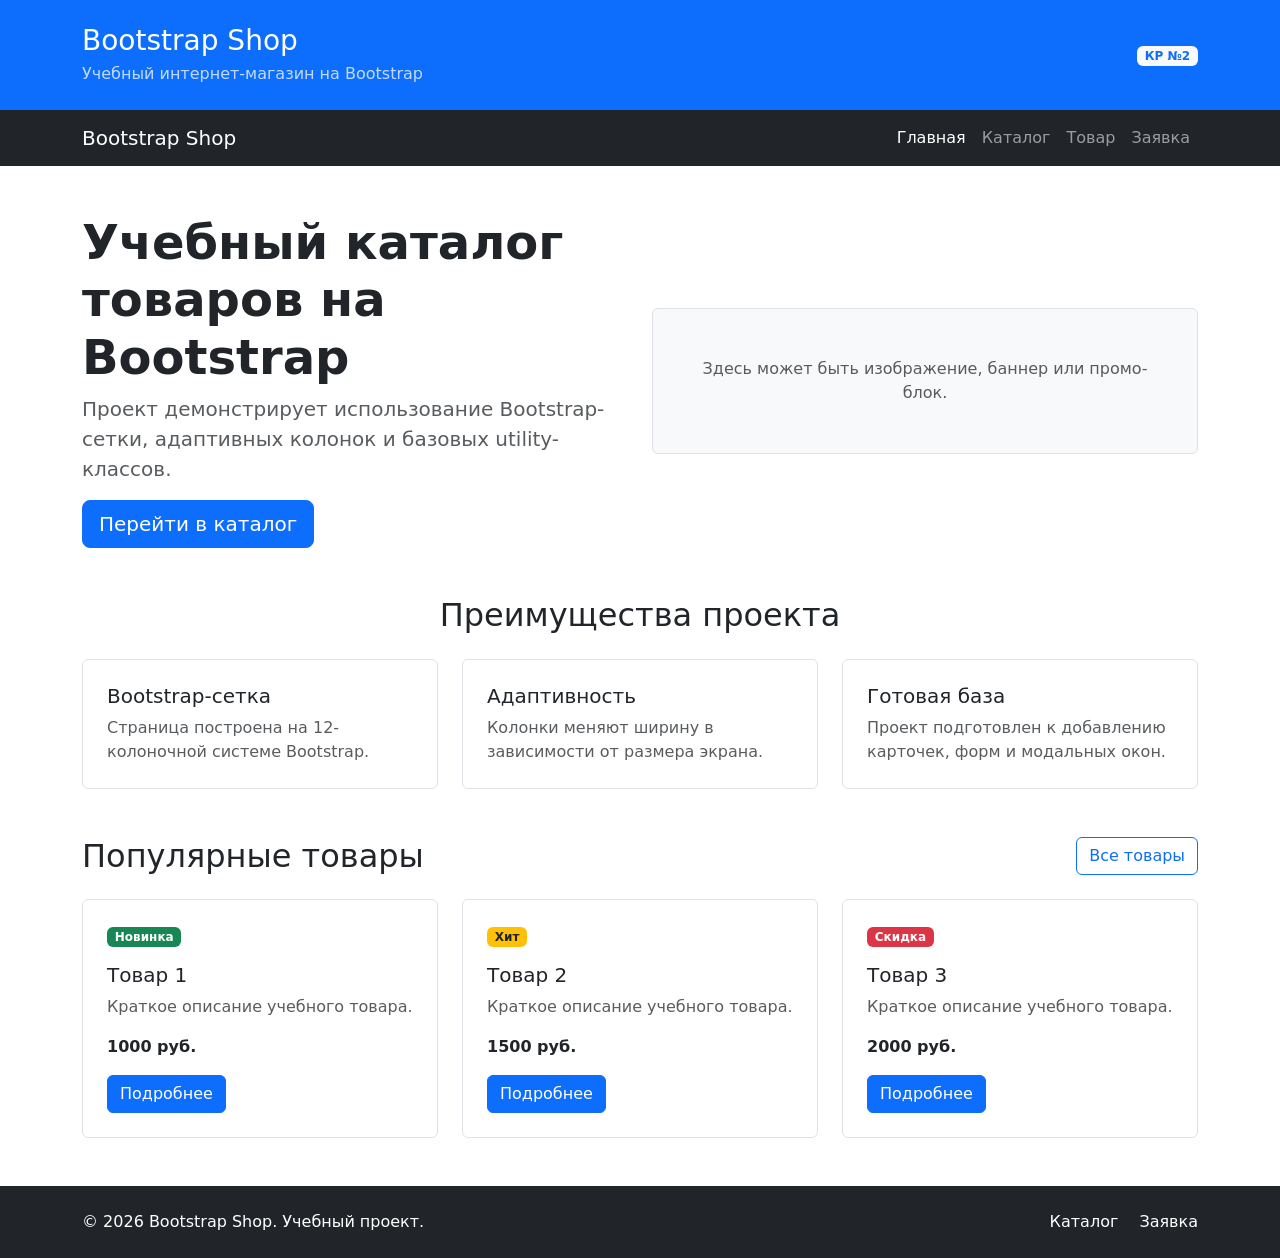
==== index.html @ d41ec6d2 "feat: create Bootstrap grid homepage" ====
<!DOCTYPE html>
<html lang="ru">
<head>
  <meta charset="UTF-8">
  <meta name="viewport" content="width=device-width, initial-scale=1.0">
  <title>Главная — Bootstrap Shop</title>
  <link
  href="https://cdn.jsdelivr.net/npm/bootstrap@5.3.3/dist/css/bootstrap.min.css"
  rel="stylesheet"
>
<link rel="stylesheet" href="css/custom.css">

</head>
<body>
  <header class="bg-primary text-white py-4">
  <div class="container">
    <div class="row align-items-center">
      <div class="col-12 col-md-8">
        <h1 class="h3 mb-1">Bootstrap Shop</h1>
        <p class="mb-0 opacity-75">
          Учебный интернет-магазин на Bootstrap
        </p>
      </div>

      <div class="col-12 col-md-4 text-md-end mt-3 mt-md-0">
        <span class="badge bg-light text-primary">
          КР №2
        </span>
      </div>
    </div>
  </div>
</header>
<nav class="navbar navbar-expand-lg navbar-dark bg-dark">
  <div class="container">
    <a class="navbar-brand" href="index.html">Bootstrap Shop</a>

    <button
      class="navbar-toggler"
      type="button"
      data-bs-toggle="collapse"
      data-bs-target="#mainNavbar"
      aria-controls="mainNavbar"
      aria-expanded="false"
      aria-label="Переключить навигацию"
    >
      <span class="navbar-toggler-icon"></span>
    </button>

    <div class="collapse navbar-collapse" id="mainNavbar">
      <ul class="navbar-nav ms-auto">
        <li class="nav-item">
          <a class="nav-link active" aria-current="page" href="index.html">
            Главная
          </a>
        </li>
        <li class="nav-item">
          <a class="nav-link" href="catalog.html">Каталог</a>
        </li>
        <li class="nav-item">
          <a class="nav-link" href="product.html">Товар</a>
        </li>
        <li class="nav-item">
          <a class="nav-link" href="order.html">Заявка</a>
        </li>
      </ul>
    </div>
  </div>
</nav>
<main>
  <section class="container my-5">
    <div class="row align-items-center g-4">
      <div class="col-12 col-lg-6">
        <h2 class="display-5 fw-bold">
          Учебный каталог товаров на Bootstrap
        </h2>
        <p class="lead text-muted">
          Проект демонстрирует использование Bootstrap-сетки,
          адаптивных колонок и базовых utility-классов.
        </p>
        <a class="btn btn-primary btn-lg" href="catalog.html">
          Перейти в каталог
        </a>
      </div>

      <div class="col-12 col-lg-6">
        <div class="p-5 bg-light border rounded text-center">
          <p class="mb-0 text-muted">
            Здесь может быть изображение, баннер или промо-блок.
          </p>
        </div>
      </div>
    </div>
  </section>

  <section class="container my-5">
  <h2 class="text-center mb-4">Преимущества проекта</h2>

  <div class="row g-4">
    <div class="col-12 col-md-4">
      <div class="p-4 border rounded h-100 bg-white">
        <h3 class="h5">Bootstrap-сетка</h3>
        <p class="mb-0 text-muted">
          Страница построена на 12-колоночной системе Bootstrap.
        </p>
      </div>
    </div>

    <div class="col-12 col-md-4">
      <div class="p-4 border rounded h-100 bg-white">
        <h3 class="h5">Адаптивность</h3>
        <p class="mb-0 text-muted">
          Колонки меняют ширину в зависимости от размера экрана.
        </p>
      </div>
    </div>

    <div class="col-12 col-md-4">
      <div class="p-4 border rounded h-100 bg-white">
        <h3 class="h5">Готовая база</h3>
        <p class="mb-0 text-muted">
          Проект подготовлен к добавлению карточек, форм и модальных окон.
        </p>
      </div>
    </div>
  </div>
</section>

<section class="container my-5">
  <div class="d-flex justify-content-between align-items-center mb-4">
    <h2 class="mb-0">Популярные товары</h2>
    <a class="btn btn-outline-primary" href="catalog.html">
      Все товары
    </a>
  </div>

  <div class="row g-4">
    <div class="col-12 col-md-6 col-lg-4">
      <div class="border rounded h-100 p-4">
        <span class="badge bg-success mb-3">Новинка</span>
        <h3 class="h5">Товар 1</h3>
        <p class="text-muted">
          Краткое описание учебного товара.
        </p>
        <p class="fw-bold mb-3">1000 руб.</p>
        <a class="btn btn-primary" href="product.html">
          Подробнее
        </a>
      </div>
    </div>

    <div class="col-12 col-md-6 col-lg-4">
      <div class="border rounded h-100 p-4">
        <span class="badge bg-warning text-dark mb-3">Хит</span>
        <h3 class="h5">Товар 2</h3>
        <p class="text-muted">
          Краткое описание учебного товара.
        </p>
        <p class="fw-bold mb-3">1500 руб.</p>
        <a class="btn btn-primary" href="product.html">
          Подробнее
        </a>
      </div>
    </div>

    <div class="col-12 col-md-6 col-lg-4">
      <div class="border rounded h-100 p-4">
        <span class="badge bg-danger mb-3">Скидка</span>
        <h3 class="h5">Товар 3</h3>
        <p class="text-muted">
          Краткое описание учебного товара.
        </p>
        <p class="fw-bold mb-3">2000 руб.</p>
        <a class="btn btn-primary" href="product.html">
          Подробнее
        </a>
      </div>
    </div>
  </div>
</section>

</main>

<footer class="bg-dark text-white py-4 mt-5">
  <div class="container">
    <div class="row align-items-center g-3">
      <div class="col-12 col-md-6">
        <p class="mb-0">
          &copy; 2026 Bootstrap Shop. Учебный проект.
        </p>
      </div>

      <div class="col-12 col-md-6 text-md-end">
        <a class="text-white text-decoration-none me-3" href="catalog.html">
          Каталог
        </a>
        <a class="text-white text-decoration-none" href="order.html">
          Заявка
        </a>
      </div>
    </div>
  </div>
</footer>


  <script
  src="https://cdn.jsdelivr.net/npm/bootstrap@5.3.3/dist/js/bootstrap.bundle.min.js">
</script>
</body>
</html>
---- css/custom.css ----
body {
  min-height: 100vh;
}

.placeholder-box {
  min-height: 240px;
}
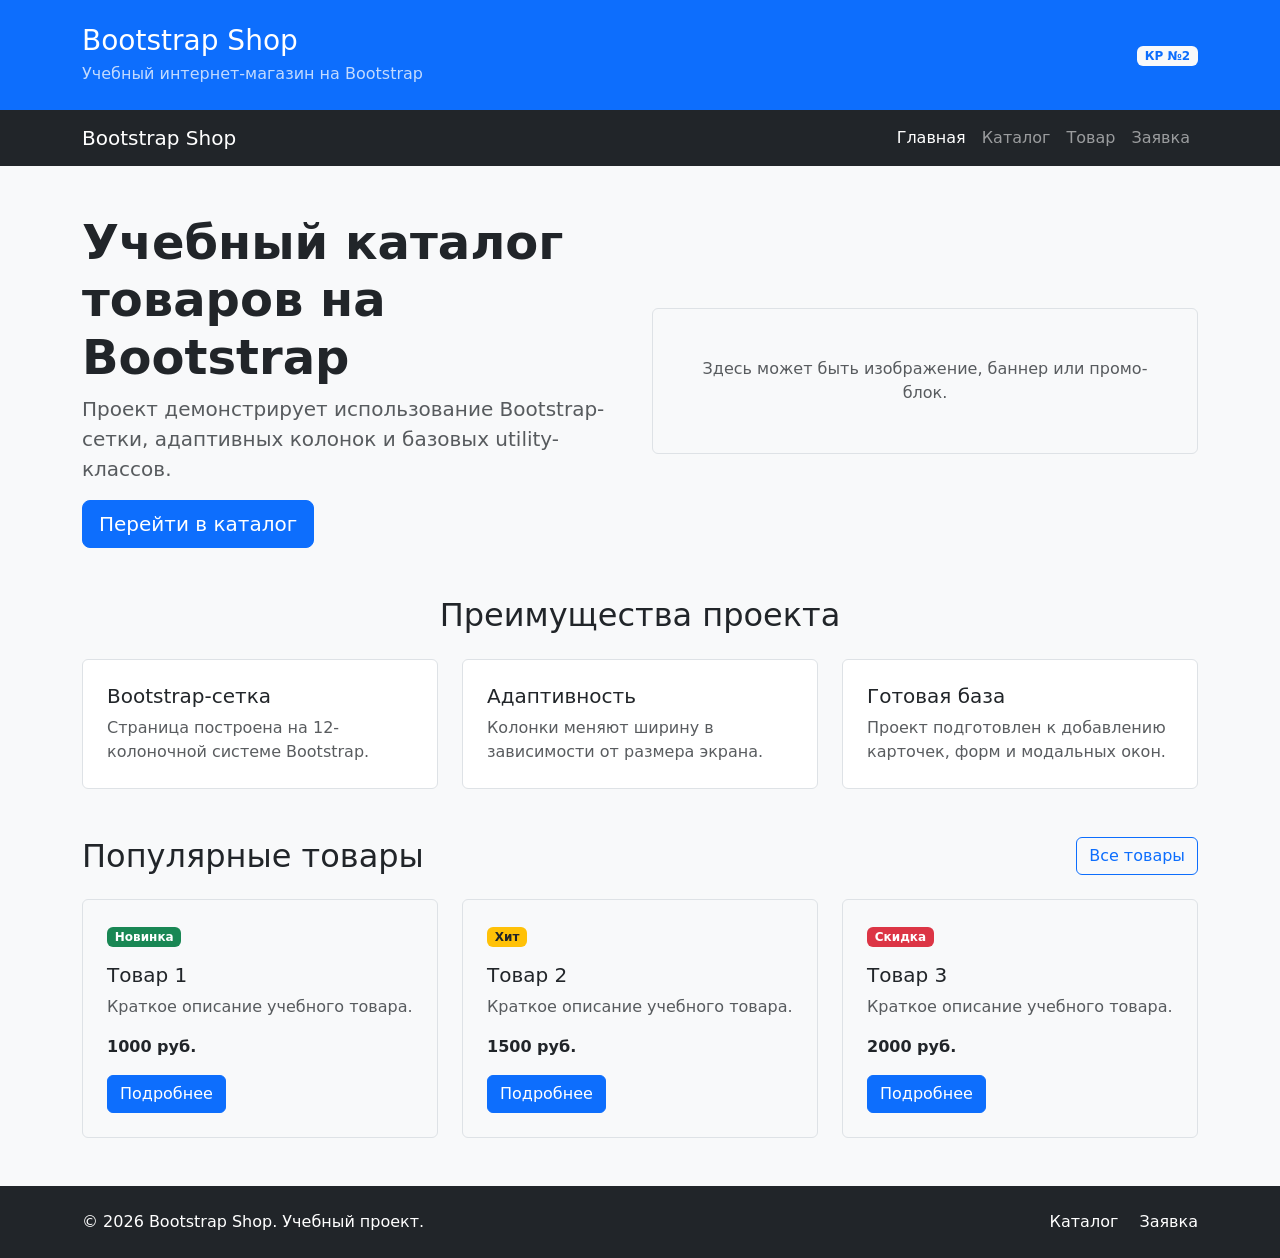
==== commit c37a7421: "feat: add Bootstrap components pages" ====
--- a/index.html
+++ b/index.html
@@ -11,7 +11,7 @@
 <link rel="stylesheet" href="css/custom.css">
 
 </head>
-<body>
+<body class="bg-light d-flex flex-column min-vh-100">
   <header class="bg-primary text-white py-4">
   <div class="container">
     <div class="row align-items-center">
@@ -180,7 +180,7 @@
 
 </main>
 
-<footer class="bg-dark text-white py-4 mt-5">
+<footer class="bg-dark text-white py-4 mt-auto">
   <div class="container">
     <div class="row align-items-center g-3">
       <div class="col-12 col-md-6">
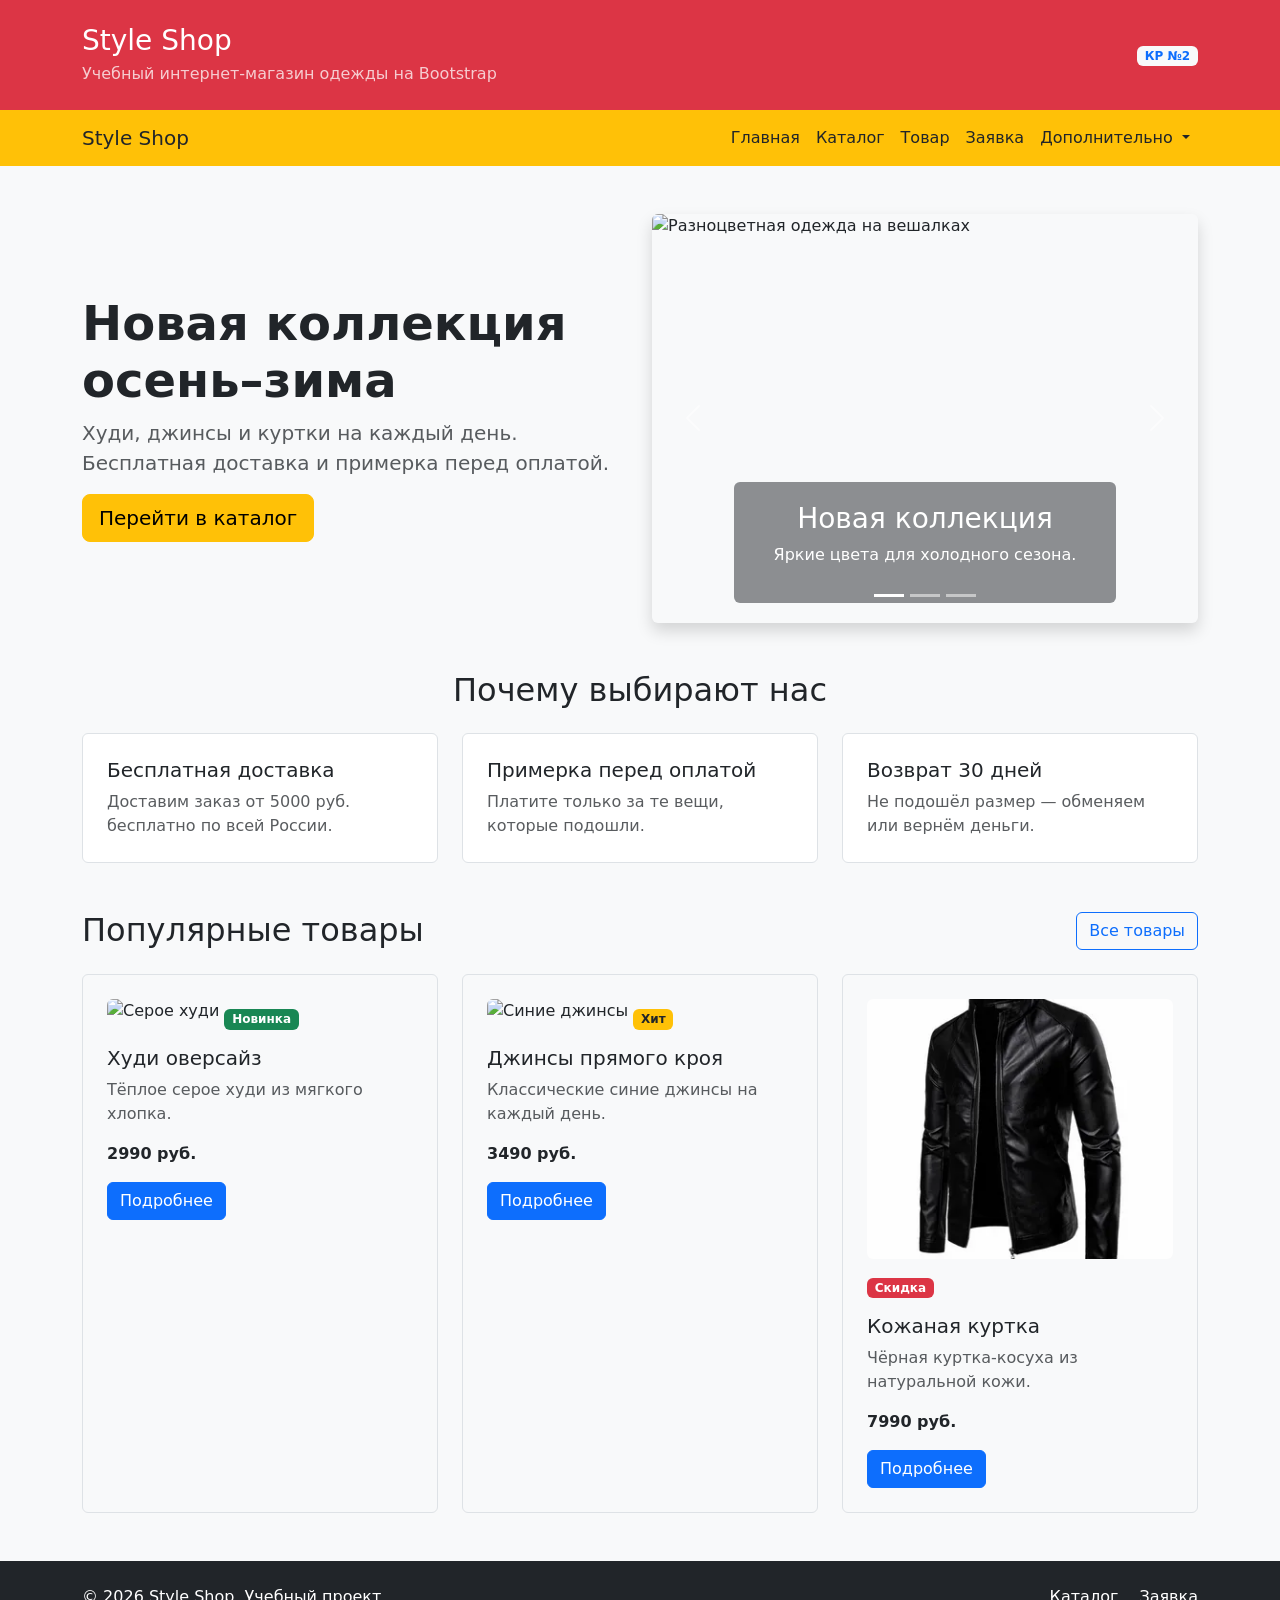
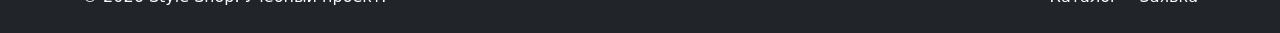
==== commit 884cd3f4: "feat: Красота" ====
--- a/index.html
+++ b/index.html
@@ -3,22 +3,22 @@
 <head>
   <meta charset="UTF-8">
   <meta name="viewport" content="width=device-width, initial-scale=1.0">
-  <title>Главная — Bootstrap Shop</title>
+  <title>Главная — Style Shop</title>
   <link
-  href="https://cdn.jsdelivr.net/npm/bootstrap@5.3.3/dist/css/bootstrap.min.css"
+  href="https://cdn.jsdelivr.net/npm/bootstrap@5.3.8/dist/css/bootstrap.min.css"
   rel="stylesheet"
 >
 <link rel="stylesheet" href="css/custom.css">
 
 </head>
 <body class="bg-light d-flex flex-column min-vh-100">
-  <header class="bg-primary text-white py-4">
+  <header class="bg-danger text-white py-4">
   <div class="container">
     <div class="row align-items-center">
       <div class="col-12 col-md-8">
-        <h1 class="h3 mb-1">Bootstrap Shop</h1>
+        <h1 class="h3 mb-1">Style Shop</h1>
         <p class="mb-0 opacity-75">
-          Учебный интернет-магазин на Bootstrap
+          Учебный интернет-магазин одежды на Bootstrap
         </p>
       </div>
 
@@ -30,9 +30,9 @@
     </div>
   </div>
 </header>
-<nav class="navbar navbar-expand-lg navbar-dark bg-dark">
+  <nav class="navbar navbar-expand-lg navbar-dark bg-warning">
   <div class="container">
-    <a class="navbar-brand" href="index.html">Bootstrap Shop</a>
+    <a class="navbar-brand text-dark" href="index.html">Style Shop</a>
 
     <button
       class="navbar-toggler"
@@ -49,18 +49,36 @@
     <div class="collapse navbar-collapse" id="mainNavbar">
       <ul class="navbar-nav ms-auto">
         <li class="nav-item">
-          <a class="nav-link active" aria-current="page" href="index.html">
-            Главная
+          <a class="nav-link text-dark" href="index.html">Главная</a>
+        </li>
+
+        <li class="nav-item">
+          <a class="nav-link text-dark" href="catalog.html">Каталог</a>
+        </li>
+
+        <li class="nav-item">
+          <a class="nav-link text-dark" href="product.html">Товар</a>
+        </li>
+
+        <li class="nav-item">
+          <a class="nav-link text-dark" href="order.html">Заявка</a>
+        </li>
+
+        <li class="nav-item dropdown">
+          <a
+            class="nav-link dropdown-toggle text-dark"
+            href="#"
+            role="button"
+            data-bs-toggle="dropdown"
+            aria-expanded="false"
+          >
+            Дополнительно
           </a>
-        </li>
-        <li class="nav-item">
-          <a class="nav-link" href="catalog.html">Каталог</a>
-        </li>
-        <li class="nav-item">
-          <a class="nav-link" href="product.html">Товар</a>
-        </li>
-        <li class="nav-item">
-          <a class="nav-link" href="order.html">Заявка</a>
+          <ul class="dropdown-menu">
+            <li><a class="dropdown-item text-dark" href="catalog.html">Все товары</a></li>
+            <li><a class="dropdown-item text-dark" href="order.html">Оформить заявку</a></li>
+            <li><a class="dropdown-item text-dark" href="index.html#popular">Популярное</a></li>
+          </ul>
         </li>
       </ul>
     </div>
@@ -71,61 +89,104 @@
     <div class="row align-items-center g-4">
       <div class="col-12 col-lg-6">
         <h2 class="display-5 fw-bold">
-          Учебный каталог товаров на Bootstrap
+          Новая коллекция осень–зима
         </h2>
         <p class="lead text-muted">
-          Проект демонстрирует использование Bootstrap-сетки,
-          адаптивных колонок и базовых utility-классов.
-        </p>
-        <a class="btn btn-primary btn-lg" href="catalog.html">
+          Худи, джинсы и куртки на каждый день.
+          Бесплатная доставка и примерка перед оплатой.
+        </p>
+        <a class="btn btn-warning btn-lg" href="catalog.html">
           Перейти в каталог
         </a>
       </div>
 
+      <!-- Карусель в правой колонке hero-блока -->
       <div class="col-12 col-lg-6">
-        <div class="p-5 bg-light border rounded text-center">
-          <p class="mb-0 text-muted">
-            Здесь может быть изображение, баннер или промо-блок.
-          </p>
-        </div>
+<div id="myCarousel" class="carousel slide rounded overflow-hidden shadow" data-bs-ride="carousel">
+  <!-- Индикаторы (точки внизу) -->
+  <div class="carousel-indicators">
+    <button type="button" data-bs-target="#myCarousel" data-bs-slide-to="0" class="active" aria-current="true" aria-label="Slide 1"></button>
+    <button type="button" data-bs-target="#myCarousel" data-bs-slide-to="1" aria-label="Slide 2"></button>
+    <button type="button" data-bs-target="#myCarousel" data-bs-slide-to="2" aria-label="Slide 3"></button>
+  </div>
+
+  <!-- Слайды -->
+  <div class="carousel-inner">
+    <div class="carousel-item active">
+      <img src="https://upload.wikimedia.org/wikipedia/commons/thumb/8/87/Clothing_racks_in_second_hand_shop%2C_Prague.jpg/1280px-Clothing_racks_in_second_hand_shop%2C_Prague.jpg" class="d-block w-100" alt="Разноцветная одежда на вешалках">
+      <div class="carousel-caption d-none d-md-block bg-dark bg-opacity-50 rounded">
+        <h3>Новая коллекция</h3>
+        <p>Яркие цвета для холодного сезона.</p>
+      </div>
+    </div>
+    <div class="carousel-item">
+      <img src="https://upload.wikimedia.org/wikipedia/commons/thumb/3/36/Sweaters_%285275211706%29.jpg/1280px-Sweaters_%285275211706%29.jpg" class="d-block w-100" alt="Свитера на вешалках">
+      <div class="carousel-caption d-none d-md-block bg-dark bg-opacity-50 rounded">
+        <h3>Тёплые свитера</h3>
+        <p>Мягкая шерсть и хлопок.</p>
+      </div>
+    </div>
+    <div class="carousel-item">
+      <img src="https://upload.wikimedia.org/wikipedia/commons/thumb/6/6d/Interior_sports_clothing_store_Cala_Millor.jpg/1280px-Interior_sports_clothing_store_Cala_Millor.jpg" class="d-block w-100" alt="Пальто на вешалке">
+      <div class="carousel-caption d-none d-md-block bg-dark bg-opacity-50 rounded">
+        <h3>Верхняя одежда</h3>
+        <p>Скидки до 30% на пальто и куртки.</p>
+      </div>
+    </div>
+  </div>
+
+  <!-- Стрелки -->
+  <button class="carousel-control-prev" type="button" data-bs-target="#myCarousel" data-bs-slide="prev">
+    <span class="carousel-control-prev-icon" aria-hidden="true"></span>
+    <span class="visually-hidden">Предыдущий</span>
+  </button>
+  <button class="carousel-control-next" type="button" data-bs-target="#myCarousel" data-bs-slide="next">
+    <span class="carousel-control-next-icon" aria-hidden="true"></span>
+    <span class="visually-hidden">Следующий</span>
+  </button>
+</div>
       </div>
     </div>
   </section>
 
+
+
+
+
   <section class="container my-5">
-  <h2 class="text-center mb-4">Преимущества проекта</h2>
+  <h2 class="text-center mb-4">Почему выбирают нас</h2>
 
   <div class="row g-4">
     <div class="col-12 col-md-4">
       <div class="p-4 border rounded h-100 bg-white">
-        <h3 class="h5">Bootstrap-сетка</h3>
+        <h3 class="h5">Бесплатная доставка</h3>
         <p class="mb-0 text-muted">
-          Страница построена на 12-колоночной системе Bootstrap.
+          Доставим заказ от 5000 руб. бесплатно по всей России.
         </p>
       </div>
     </div>
 
     <div class="col-12 col-md-4">
       <div class="p-4 border rounded h-100 bg-white">
-        <h3 class="h5">Адаптивность</h3>
+        <h3 class="h5">Примерка перед оплатой</h3>
         <p class="mb-0 text-muted">
-          Колонки меняют ширину в зависимости от размера экрана.
+          Платите только за те вещи, которые подошли.
         </p>
       </div>
     </div>
 
     <div class="col-12 col-md-4">
       <div class="p-4 border rounded h-100 bg-white">
-        <h3 class="h5">Готовая база</h3>
+        <h3 class="h5">Возврат 30 дней</h3>
         <p class="mb-0 text-muted">
-          Проект подготовлен к добавлению карточек, форм и модальных окон.
+          Не подошёл размер — обменяем или вернём деньги.
         </p>
       </div>
     </div>
   </div>
 </section>
 
-<section class="container my-5">
+<section id="popular" class="container my-5">
   <div class="d-flex justify-content-between align-items-center mb-4">
     <h2 class="mb-0">Популярные товары</h2>
     <a class="btn btn-outline-primary" href="catalog.html">
@@ -136,12 +197,13 @@
   <div class="row g-4">
     <div class="col-12 col-md-6 col-lg-4">
       <div class="border rounded h-100 p-4">
+        <img src="https://upload.wikimedia.org/wikipedia/commons/thumb/c/c2/Hoodie_m7agar.jpg/960px-Hoodie_m7agar.jpg" class="card-img-top rounded mb-3" alt="Серое худи">
         <span class="badge bg-success mb-3">Новинка</span>
-        <h3 class="h5">Товар 1</h3>
+        <h3 class="h5">Худи оверсайз</h3>
         <p class="text-muted">
-          Краткое описание учебного товара.
-        </p>
-        <p class="fw-bold mb-3">1000 руб.</p>
+          Тёплое серое худи из мягкого хлопка.
+        </p>
+        <p class="fw-bold mb-3">2990 руб.</p>
         <a class="btn btn-primary" href="product.html">
           Подробнее
         </a>
@@ -150,12 +212,13 @@
 
     <div class="col-12 col-md-6 col-lg-4">
       <div class="border rounded h-100 p-4">
+        <img src="https://upload.wikimedia.org/wikipedia/commons/d/d2/Jeans_for_men.jpg" class="card-img-top rounded mb-3" alt="Синие джинсы">
         <span class="badge bg-warning text-dark mb-3">Хит</span>
-        <h3 class="h5">Товар 2</h3>
+        <h3 class="h5">Джинсы прямого кроя</h3>
         <p class="text-muted">
-          Краткое описание учебного товара.
-        </p>
-        <p class="fw-bold mb-3">1500 руб.</p>
+          Классические синие джинсы на каждый день.
+        </p>
+        <p class="fw-bold mb-3">3490 руб.</p>
         <a class="btn btn-primary" href="product.html">
           Подробнее
         </a>
@@ -164,12 +227,13 @@
 
     <div class="col-12 col-md-6 col-lg-4">
       <div class="border rounded h-100 p-4">
+        <img src="./images/Кожаная Куртка.webp" class="card-img-top rounded mb-3" alt="Чёрная кожаная куртка">
         <span class="badge bg-danger mb-3">Скидка</span>
-        <h3 class="h5">Товар 3</h3>
+        <h3 class="h5">Кожаная куртка</h3>
         <p class="text-muted">
-          Краткое описание учебного товара.
-        </p>
-        <p class="fw-bold mb-3">2000 руб.</p>
+          Чёрная куртка-косуха из натуральной кожи.
+        </p>
+        <p class="fw-bold mb-3">7990 руб.</p>
         <a class="btn btn-primary" href="product.html">
           Подробнее
         </a>
@@ -185,7 +249,7 @@
     <div class="row align-items-center g-3">
       <div class="col-12 col-md-6">
         <p class="mb-0">
-          &copy; 2026 Bootstrap Shop. Учебный проект.
+          &copy; 2026 Style Shop. Учебный проект.
         </p>
       </div>
 
@@ -203,7 +267,7 @@
 
 
   <script
-  src="https://cdn.jsdelivr.net/npm/bootstrap@5.3.3/dist/js/bootstrap.bundle.min.js">
+  src="https://cdn.jsdelivr.net/npm/bootstrap@5.3.8/dist/js/bootstrap.bundle.min.js">
 </script>
 </body>
 </html>
--- a/css/custom.css
+++ b/css/custom.css
@@ -0,0 +1,30 @@
+body {
+  min-height: 100vh;
+}
+
+.placeholder-box {
+  min-height: 240px;
+}
+
+.placeholder-image {
+  min-height: 320px;
+}
+
+/* Картинки в карточках товаров: одинаковая высота, лишнее обрезается */
+.card-img-top {
+  height: 260px;
+  object-fit: cover;
+}
+
+/* Карусель: все слайды одного размера (пропорция 4:3) */
+#myCarousel .carousel-item img {
+  aspect-ratio: 4 / 3;  /* высота считается от ширины колонки */
+  object-fit: cover;    /* заполняет блок и обрезает лишнее, без искажений */
+}
+
+/* Фото на странице товара: не выше 450px */
+.product-photo {
+  width: 100%;
+  height: 450px;
+  object-fit: cover;
+}
